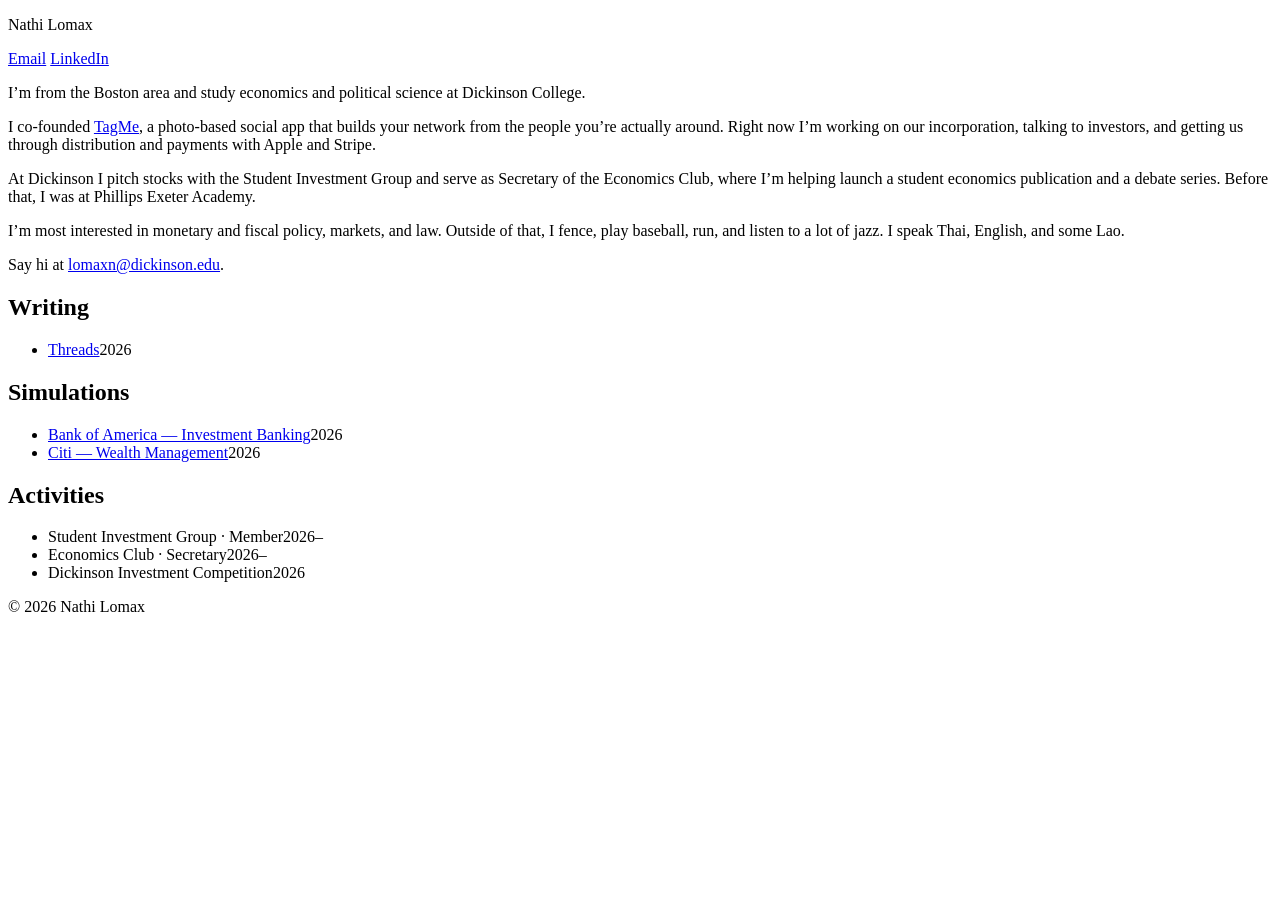
==== site/index.html @ a0bc8f70 "Add writing section with Threads Co-Authored-By: Claude Opus 5.5 <noreply@anthropic.com>" ====
<!doctype html>
<html lang="en">
<head>
  <meta charset="utf-8">
  <meta name="viewport" content="width=device-width, initial-scale=1">
  <title>Nathi Lomax</title>
  <meta name="description" content="Nathi Lomax — Economics and Political Science at Dickinson College, co-founder of TagMe.">
  <meta property="og:title" content="Nathi Lomax">
  <meta property="og:description" content="Economics and Political Science at Dickinson College. Co-founder of TagMe.">
  <meta property="og:url" content="https://nathilomax.com/">
  <meta property="og:type" content="website">
  <meta name="theme-color" content="#a3c1ad">
  <link rel="canonical" href="https://nathilomax.com/">
  <link rel="icon" href="/favicon.svg" type="image/svg+xml">
  <link rel="preconnect" href="https://fonts.googleapis.com">
  <link rel="preconnect" href="https://fonts.gstatic.com" crossorigin>
  <link href="https://fonts.googleapis.com/css2?family=Newsreader:ital,opsz,wght@0,6..72,400;0,6..72,500;1,6..72,400&family=Inter:wght@400;500&display=swap" rel="stylesheet">
  <link rel="stylesheet" href="/styles.css">
</head>
<body>
  <main class="wrap">
    <header class="top">
      <p class="name">Nathi Lomax</p>
      <nav aria-label="Contact">
        <a href="mailto:lomaxn@dickinson.edu">Email</a>
        <a href="https://www.linkedin.com/in/nathi-lomax">LinkedIn</a>
      </nav>
    </header>

    <p>I’m from the Boston area and study economics and political science at Dickinson College.</p>

    <p>I co-founded <a href="https://plstag.me/">TagMe</a>, a photo-based social app that builds your network from the people you’re actually around. Right now I’m working on our incorporation, talking to investors, and getting us through distribution and payments with Apple and Stripe.</p>

    <p>At Dickinson I pitch stocks with the Student Investment Group and serve as Secretary of the Economics Club, where I’m helping launch a student economics publication and a debate series. Before that, I was at Phillips Exeter Academy.</p>

    <p>I’m most interested in monetary and fiscal policy, markets, and law. Outside of that, I fence, play baseball, run, and listen to a lot of jazz. I speak Thai, English, and some Lao.</p>

    <p>Say hi at <a href="mailto:lomaxn@dickinson.edu">lomaxn@dickinson.edu</a>.</p>

    <h2>Writing</h2>
    <ul class="list">
      <li><a href="/writing/threads/">Threads</a><span class="yr">2026</span></li>
    </ul>

    <h2>Simulations</h2>
    <ul class="list">
      <li><a href="/simulations/#bank-of-america">Bank of America — Investment Banking</a><span class="yr">2026</span></li>
      <li><a href="/simulations/#citi">Citi — Wealth Management</a><span class="yr">2026</span></li>
    </ul>

    <h2>Activities</h2>
    <ul class="list">
      <li><span>Student Investment Group <span class="note">· Member</span></span><span class="yr">2026–</span></li>
      <li><span>Economics Club <span class="note">· Secretary</span></span><span class="yr">2026–</span></li>
      <li><span>Dickinson Investment Competition</span><span class="yr">2026</span></li>
    </ul>

    <footer>&copy; <span id="year">2026</span> Nathi Lomax</footer>
  </main>
  <script>document.getElementById('year').textContent = new Date().getFullYear();</script>
</body>
</html>
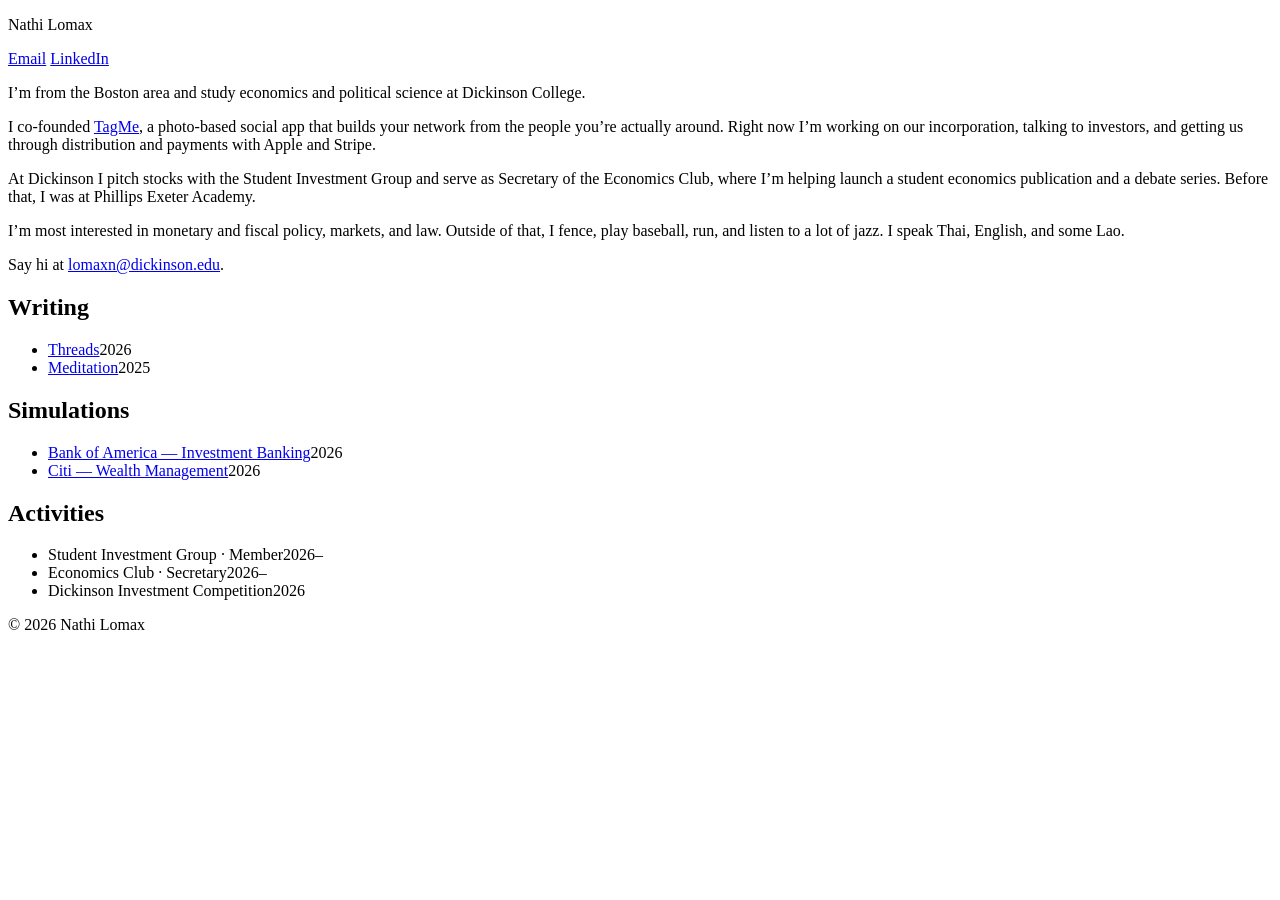
==== commit d78794a6: "Add Meditation essay to writing section Co-Authored-By: Claude Opus 5.5 <noreply@anthropic.com>" ====
--- a/site/index.html
+++ b/site/index.html
@@ -40,6 +40,7 @@
     <h2>Writing</h2>
     <ul class="list">
       <li><a href="/writing/threads/">Threads</a><span class="yr">2026</span></li>
+      <li><a href="/writing/meditation/">Meditation</a><span class="yr">2025</span></li>
     </ul>
 
     <h2>Simulations</h2>
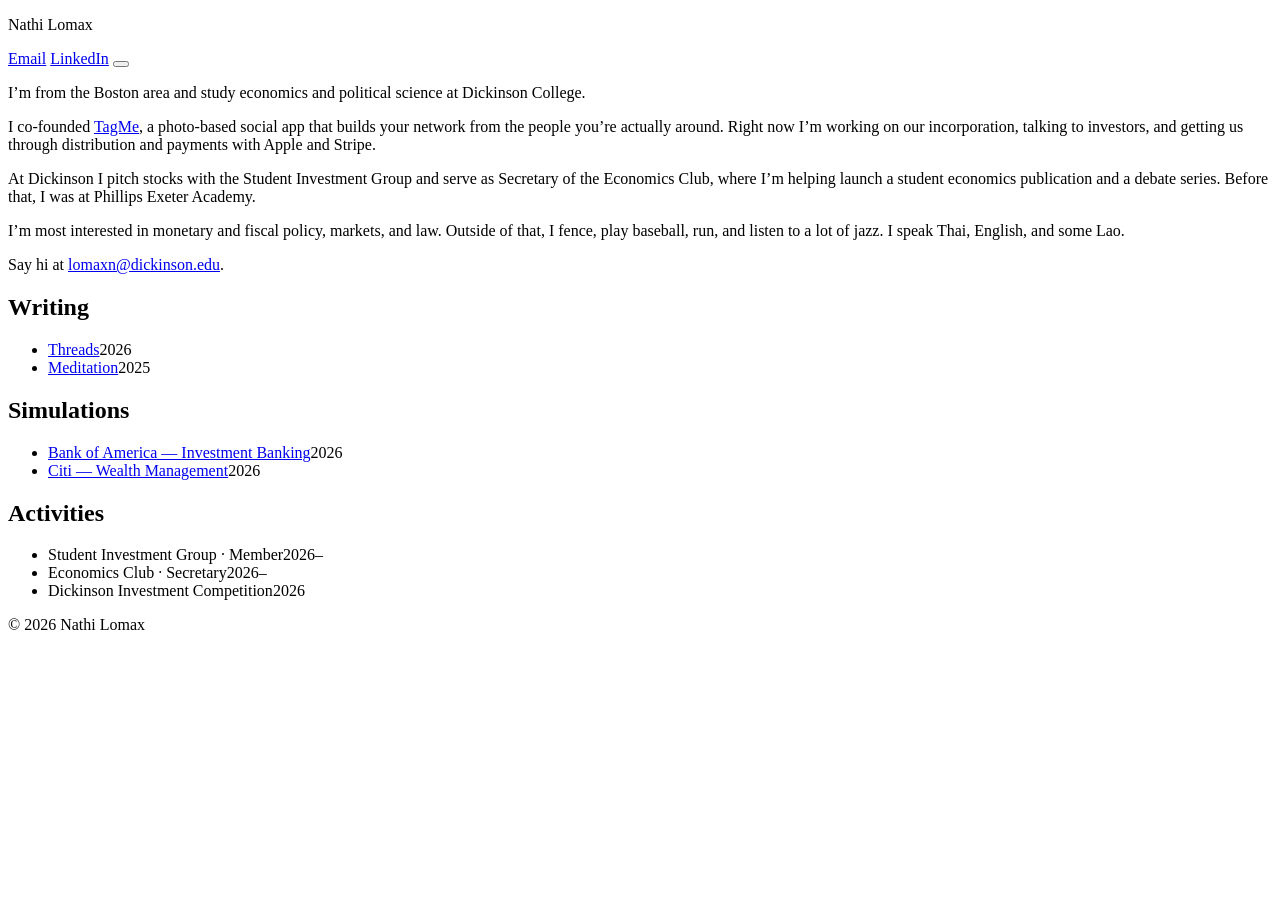
==== commit a8daf915: "Add light/dark mode toggle Co-Authored-By: Claude Opus 5.5 <noreply@anthropic.com>" ====
--- a/site/index.html
+++ b/site/index.html
@@ -15,6 +15,7 @@
   <link rel="preconnect" href="https://fonts.googleapis.com">
   <link rel="preconnect" href="https://fonts.gstatic.com" crossorigin>
   <link href="https://fonts.googleapis.com/css2?family=Newsreader:ital,opsz,wght@0,6..72,400;0,6..72,500;1,6..72,400&family=Inter:wght@400;500&display=swap" rel="stylesheet">
+  <script src="/theme.js"></script>
   <link rel="stylesheet" href="/styles.css">
 </head>
 <body>
@@ -24,6 +25,7 @@
       <nav aria-label="Contact">
         <a href="mailto:lomaxn@dickinson.edu">Email</a>
         <a href="https://www.linkedin.com/in/nathi-lomax">LinkedIn</a>
+        <button class="theme-toggle" type="button" aria-label="Toggle dark mode"></button>
       </nav>
     </header>
 
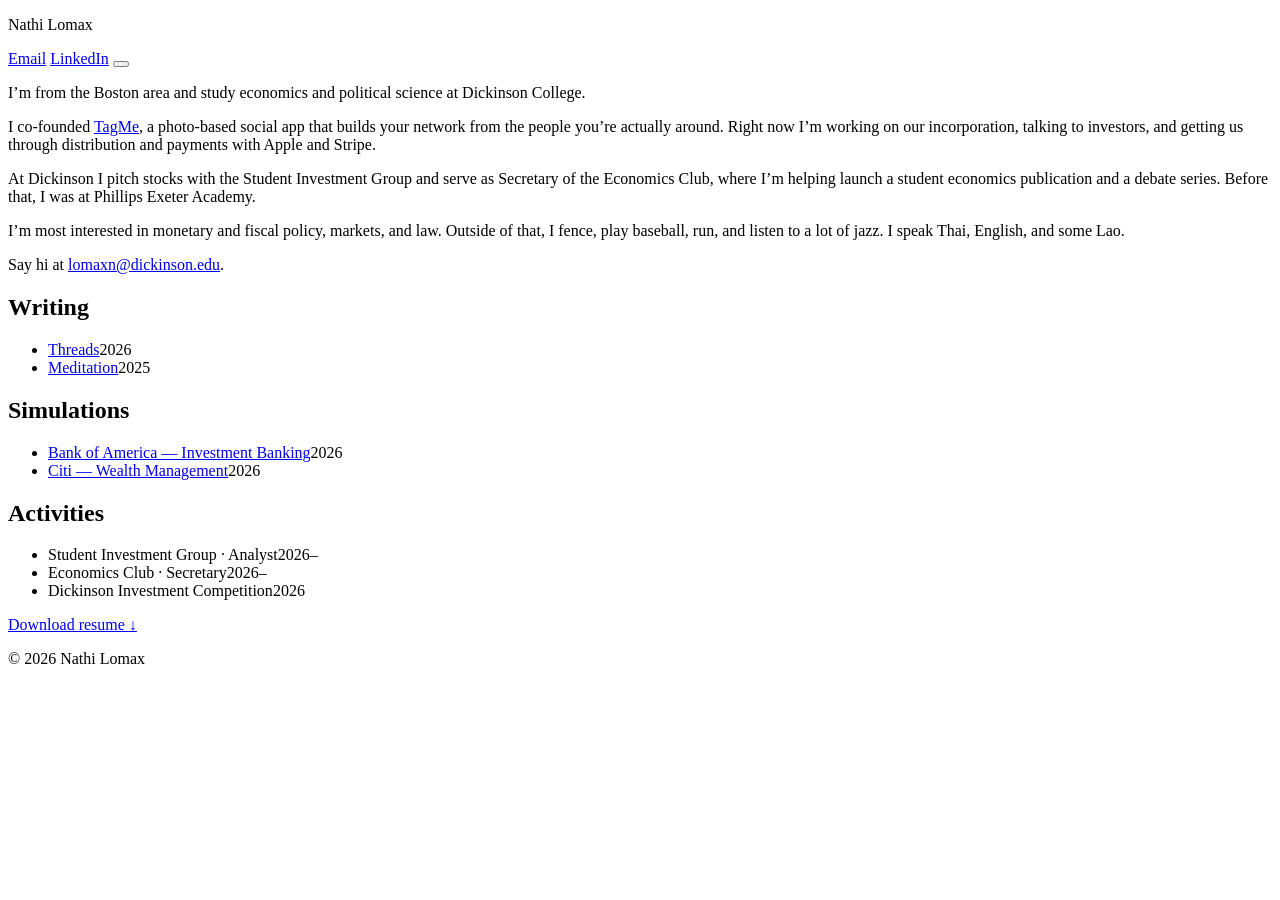
==== commit 8f364efe: "Add resume download button; update Investment Group role to Analyst Co-Authored-By: Claude Opus 5.5 " ====
--- a/site/index.html
+++ b/site/index.html
@@ -53,10 +53,12 @@
 
     <h2>Activities</h2>
     <ul class="list">
-      <li><span>Student Investment Group <span class="note">· Member</span></span><span class="yr">2026–</span></li>
+      <li><span>Student Investment Group <span class="note">· Analyst</span></span><span class="yr">2026–</span></li>
       <li><span>Economics Club <span class="note">· Secretary</span></span><span class="yr">2026–</span></li>
       <li><span>Dickinson Investment Competition</span><span class="yr">2026</span></li>
     </ul>
+
+    <p class="resume"><a class="btn" href="/Nathi_Lomax_Resume.pdf" download>Download resume <span aria-hidden="true">↓</span></a></p>
 
     <footer>&copy; <span id="year">2026</span> Nathi Lomax</footer>
   </main>
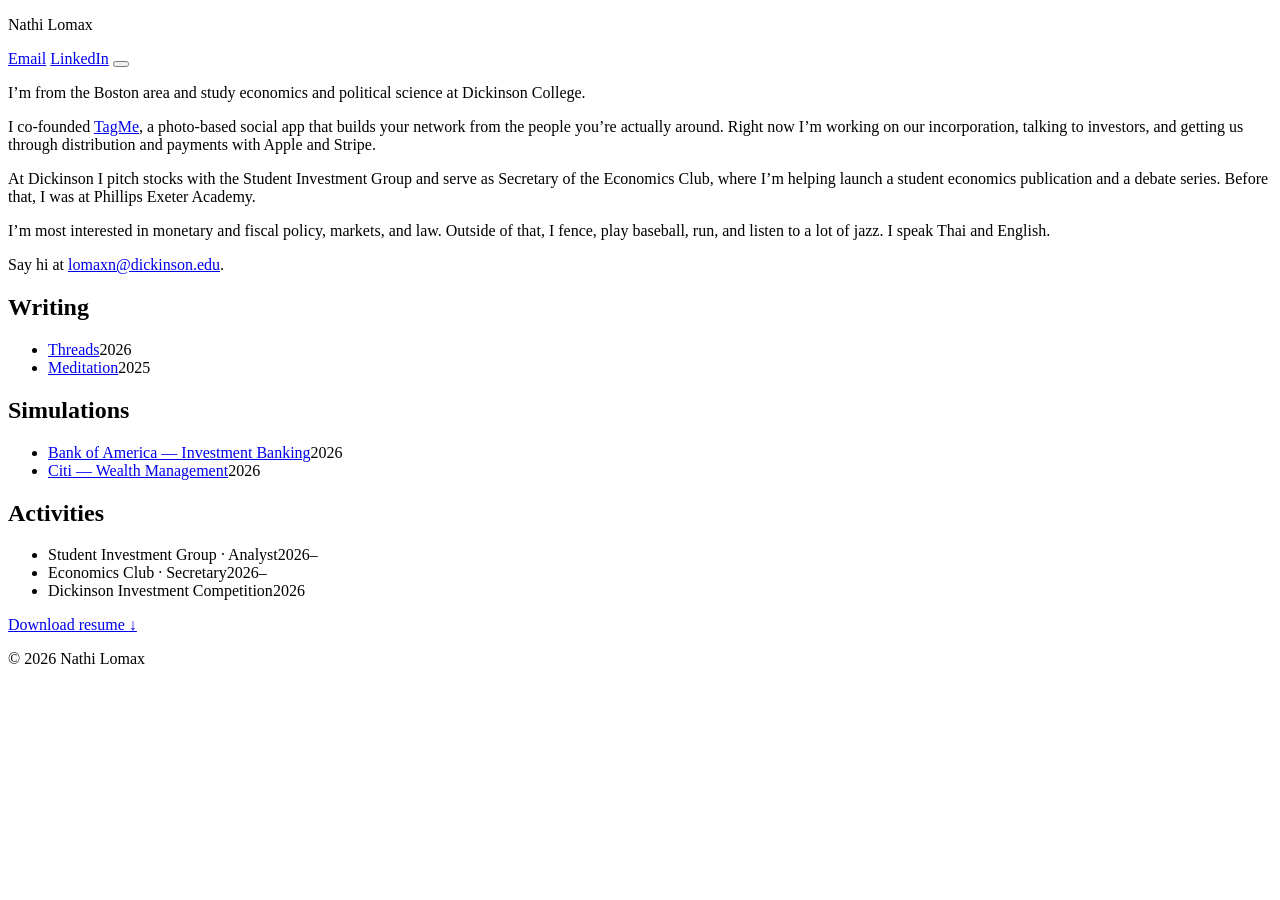
==== commit 63c6107f: "Remove Lao from homepage Co-Authored-By: Claude Opus 5.5 <noreply@anthropic.com>" ====
--- a/site/index.html
+++ b/site/index.html
@@ -35,7 +35,7 @@
 
     <p>At Dickinson I pitch stocks with the Student Investment Group and serve as Secretary of the Economics Club, where I’m helping launch a student economics publication and a debate series. Before that, I was at Phillips Exeter Academy.</p>
 
-    <p>I’m most interested in monetary and fiscal policy, markets, and law. Outside of that, I fence, play baseball, run, and listen to a lot of jazz. I speak Thai, English, and some Lao.</p>
+    <p>I’m most interested in monetary and fiscal policy, markets, and law. Outside of that, I fence, play baseball, run, and listen to a lot of jazz. I speak Thai and English.</p>
 
     <p>Say hi at <a href="mailto:lomaxn@dickinson.edu">lomaxn@dickinson.edu</a>.</p>
 
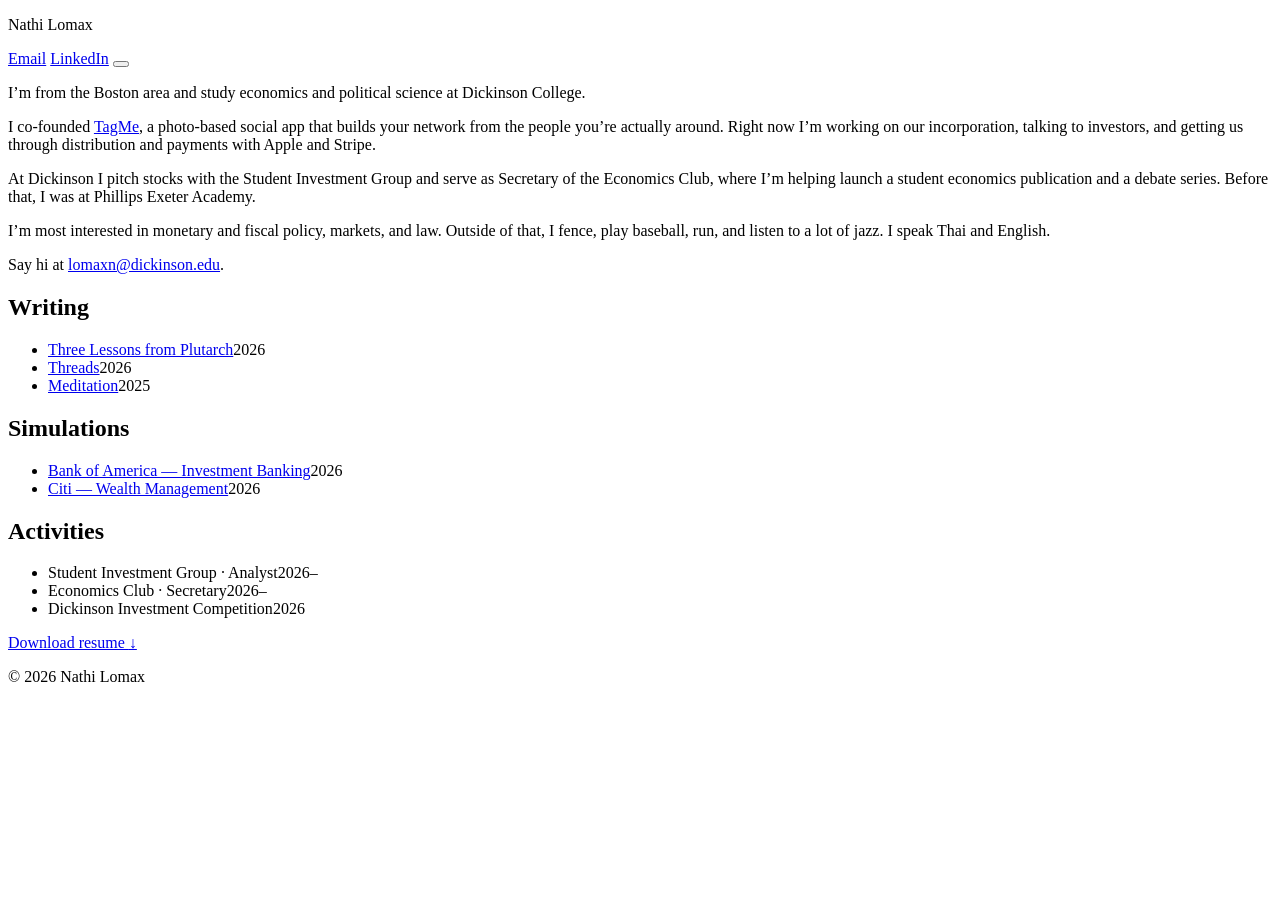
==== commit a9e56c43: "Add Three Lessons from Plutarch essay Co-Authored-By: Claude Opus 5.5 <noreply@anthropic.com>" ====
--- a/site/index.html
+++ b/site/index.html
@@ -41,6 +41,7 @@
 
     <h2>Writing</h2>
     <ul class="list">
+      <li><a href="/writing/three-lessons-from-plutarch/">Three Lessons from Plutarch</a><span class="yr">2026</span></li>
       <li><a href="/writing/threads/">Threads</a><span class="yr">2026</span></li>
       <li><a href="/writing/meditation/">Meditation</a><span class="yr">2025</span></li>
     </ul>
